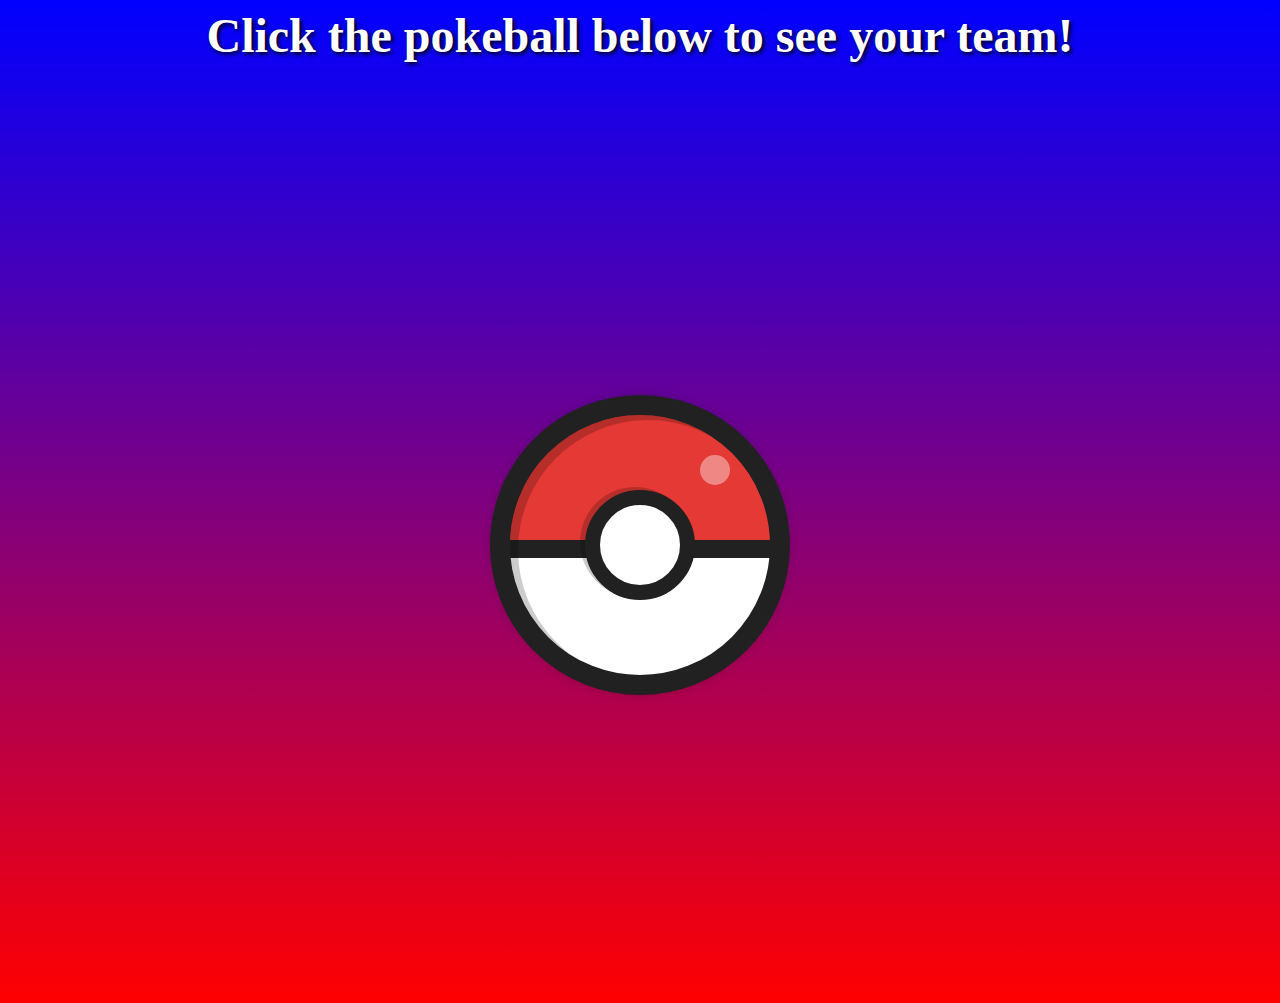
==== index.html @ 47a0a79b "1.1" ====
<html lang="en">
    <!DOCTYPE html>
    <html lang="en-us">
    <head>
    <meta charset="utf-8">
    <link rel="stylesheet" href="styles/normalize.css">
    <link rel="stylesheet" href="style.css">
    <link rel="stylesheet" href="https://cdnjs.cloudflare.com/ajax/libs/font-awesome/4.7.0/css/font-awesome.min.css">
    <meta name="viewport" content="width=device-width, initial-scale=1.0">
    <meta name="author" content="Jordan Waite">
    <meta name="description" content="This is the homepage for a random pokemon team generator.">
    <title>Pokemon Team Generator</title>
    <!-- Code inspiration and reference from https://w3schools.com and 
    https://developer.mozilla.org and https://codepen.io -->
    <!--Copyright (c) 2023 by Jordan (https://codepen.io/Jordan1819/pen/zYJzzQY)
    Fork of an original work CSS Animated Pokeball (https://codepen.io/raubaca/pen/obaZmG
    Permission is hereby granted, free of charge, to any person obtaining a copy of this software and associated documentation files
    (the "Software"), to deal in the Software without restriction, including without limitation the rights
    to use, copy, modify, merge, publish, distribute, sublicense, and/or sell copies of the Software,
    and to permit persons to whom the Software is furnished to do so, subject to the following conditions:
    The above copyright notice and this permission notice shall be included in all copies or substantial
    portions of the Software.-->
    </head>
<main>
<h1 class="homeHeader">Click the pokeball below to see your team!</h1>
<section class="wrapper">
    <div class ="pokeball" onclick="window.location.href" = 'results.html'></div>
</section>
</main>
</html>
---- style.css ----
/* Pokeball/ Main Styles */

:root {
    --white: #fff;
    --gray: #eee;
    --red: #e53935;
    --black: #212121;
  }
  * {
    box-sizing: border-box;
    color: white;
  }
  body {
    background-image: linear-gradient(blue, red);
  }
  h1 {
    text-shadow: 2px 2px 4px #000000;
  }
  .homeHeader {
    font-size: 3em;
    text-align: center;
  }
  .wrapper {
    display: flex;
    justify-content: center;
    align-items: center;
    height: 100vh;
  }
  .pokeball {
    position: relative;
    width: 300px;
    height: 300px;
    background: linear-gradient(
      to bottom,
      var(--red),
      var(--red) 48%,
      var(--black) 48%,
      var(--black) 55%,
      var(--white) 55%
    );
    border-radius: 50%;
    border: 20px solid var(--black);
    box-shadow: 0 0 10px rgba(0, 0, 0, 0.2), inset 8px 5px 0 rgba(0, 0, 0, 0.2);
    animation-duration: 900ms;
    animation-name: shake;
    animation-iteration-count: infinite;
  }
  .pokeball:before {
    content: "";
    display: block;
    position: absolute;
    top: 40px;
    right: 40px;
    width: 30px;
    height: 30px;
    background-color: rgba(255, 255, 255, 0.4);
    border-radius: 50%;
  }
  .pokeball:after {
    content: "";
    display: block;
    position: absolute;
    top: 50%;
    left: 50%;
    width: 80px;
    height: 80px;
    background-color: var(--white);
    border-radius: 50%;
    transform: translate(-50%, -50%);
    border: 15px solid var(--black);
    box-shadow: -5px -3px 0 rgba(0, 0, 0, 0.2);
  }
  /* Animation */
  @keyframes shake {
    0% { transform: translateX(0) rotate(0); }
    15% { transform: translateX(-10px) rotate(-10deg); }
    40% { transform: translateX(-15px) rotate(-15deg); }
    60% { transform: translateX(15px) rotate(15deg); }
  }
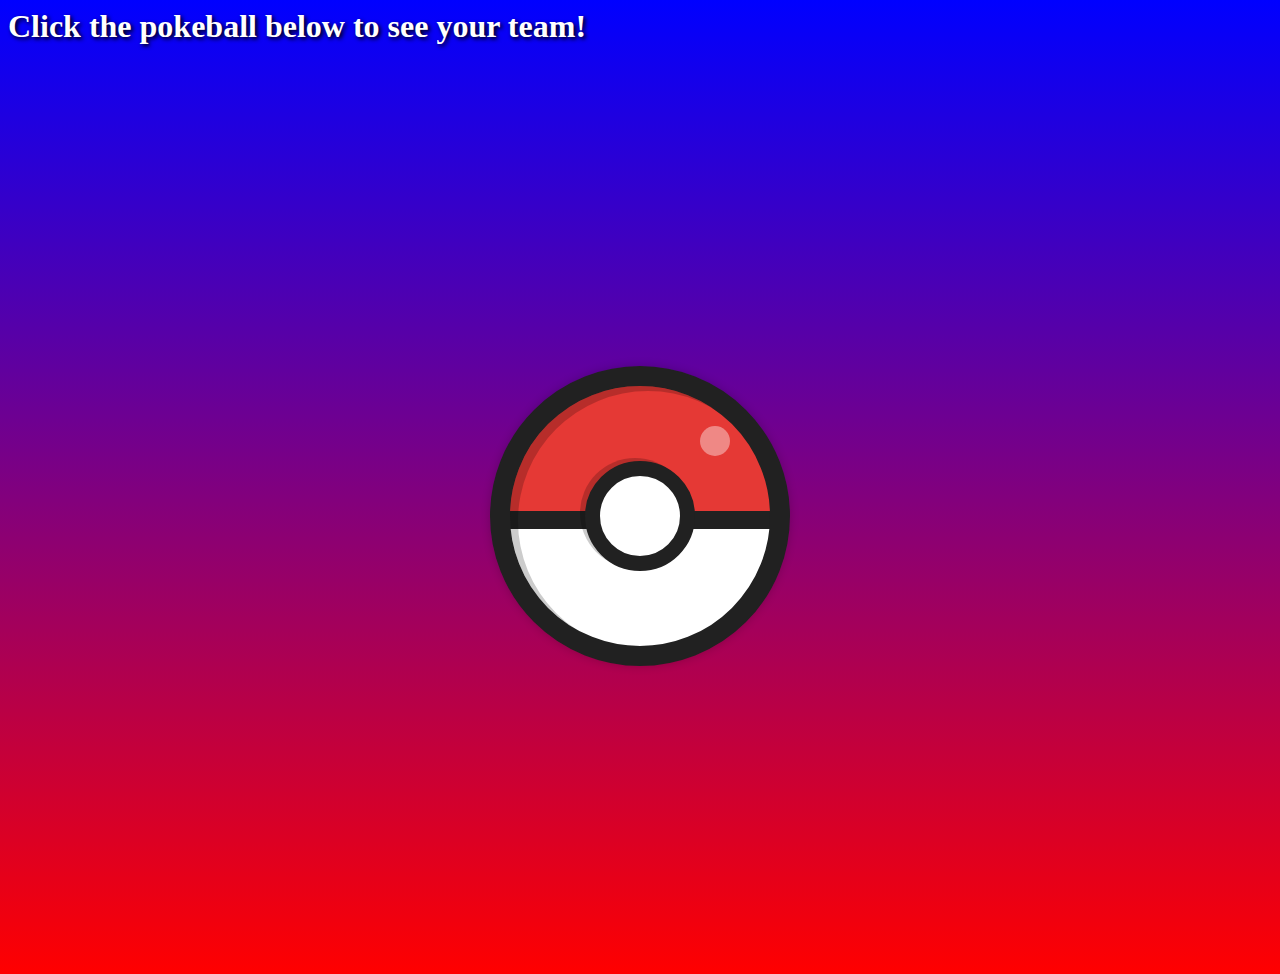
==== commit 0025820b: "1.1" ====
--- a/index.html
+++ b/index.html
@@ -22,7 +22,7 @@
     portions of the Software.-->
     </head>
 <main>
-<h1 class="homeHeader">Click the pokeball below to see your team!</h1>
+<h1 class="header1">Click the pokeball below to see your team!</h1>
 <section class="wrapper">
     <div class ="pokeball" onclick="window.location.href" = 'results.html'></div>
 </section>
